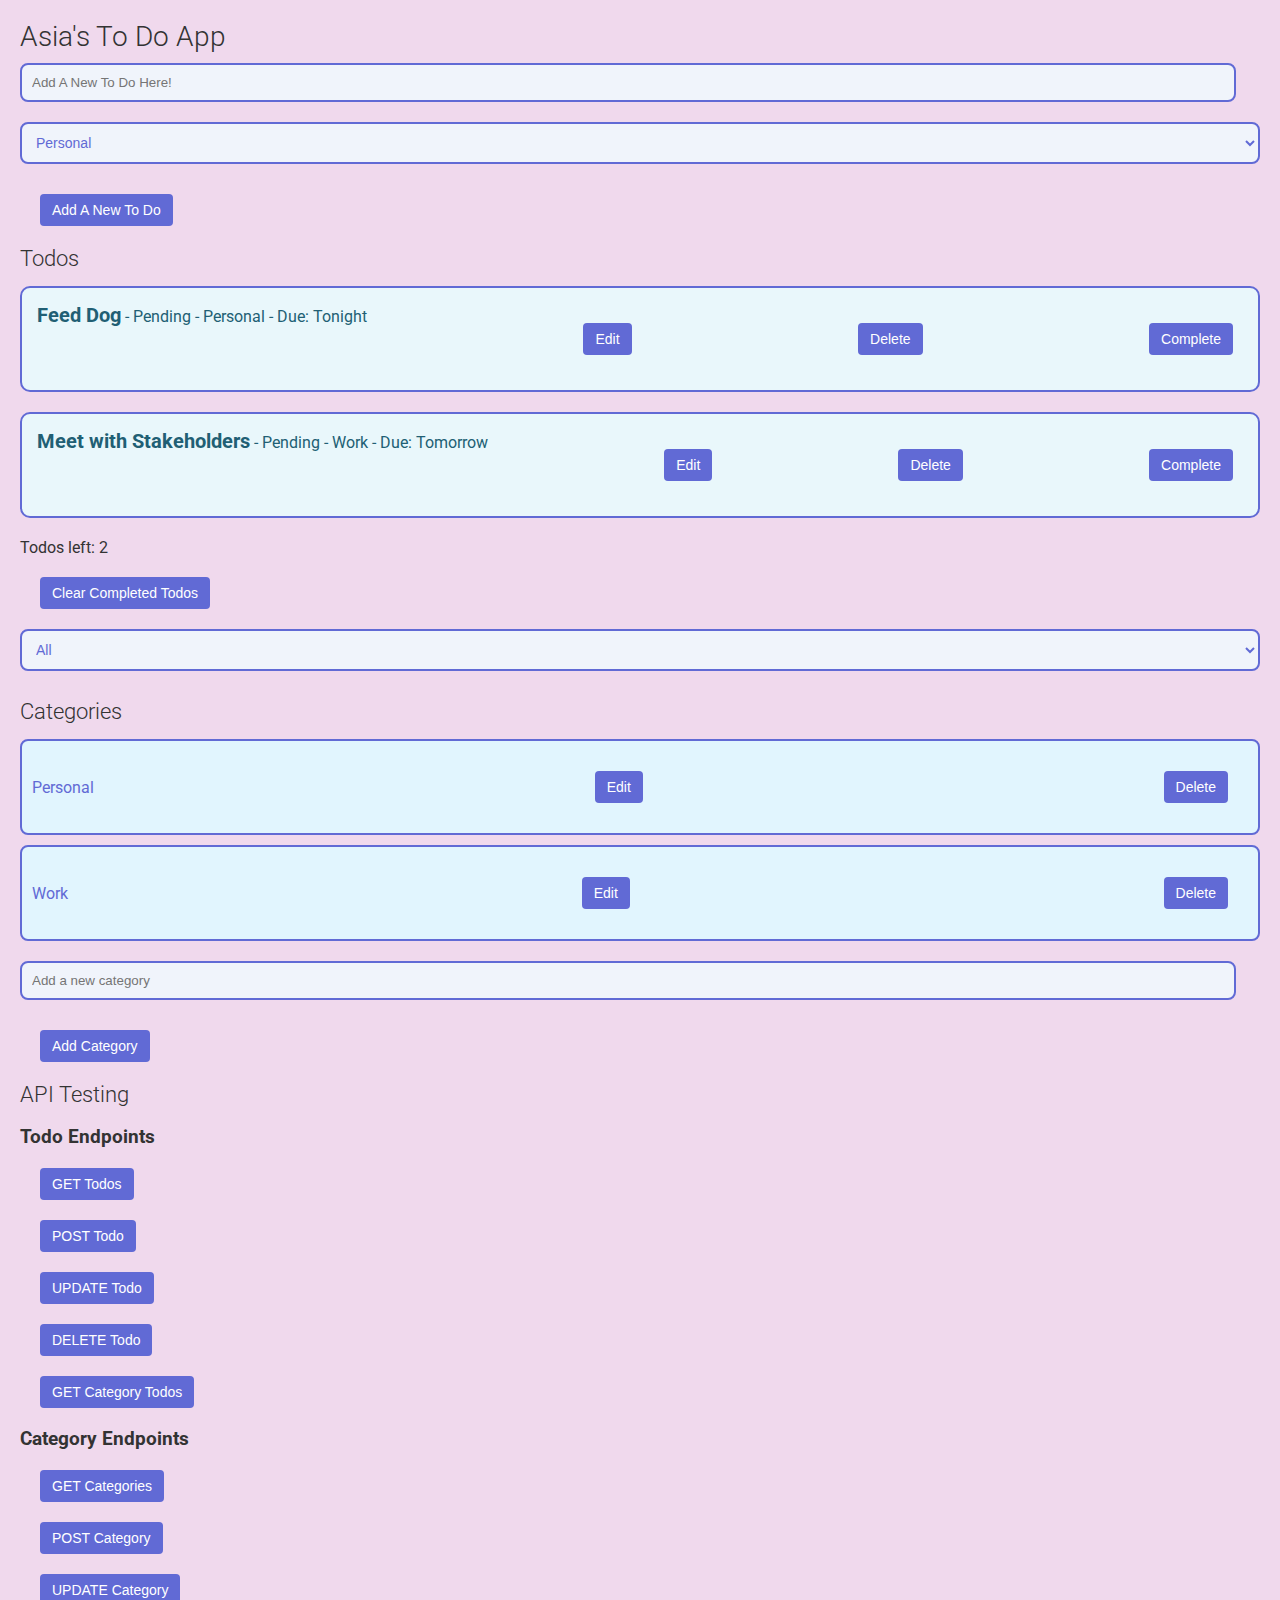
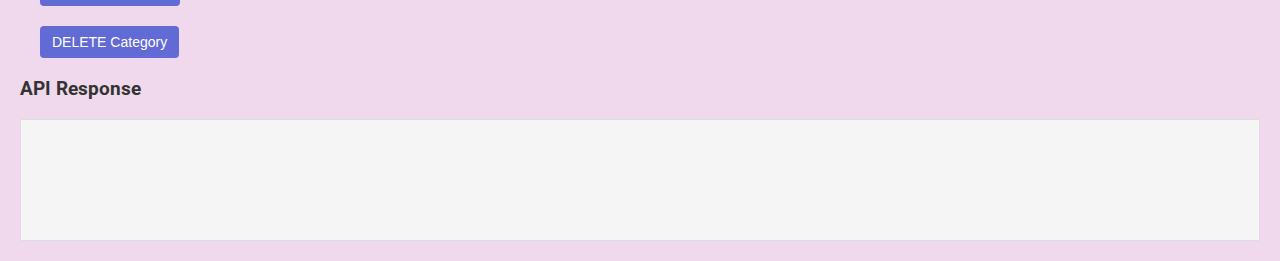
==== public/index.html @ 3effbf72 "update everything, implement api, create server.js file, update index.js with event listeners for bu" ====
<!DOCTYPE html>
<html lang="en">

<head>
    <meta charset="UTF-8">
    <meta name="viewport" content="width=device-width, initial-scale=1.0">
    <link rel="stylesheet" href="index.css">
    <link rel="preconnect" href="https://fonts.googleapis.com">
    <link rel="preconnect" href="https://fonts.gstatic.com" crossorigin>
    <link href="https://fonts.googleapis.com/css2?family=Roboto:wght@300;500;700&display=swap" rel="stylesheet">
    <title>Asia's To Do App</title>
</head>

<body>
    <div id="app">
        <h1>Asia's To Do App</h1>


        <div class="todo-management">
            <input type="text" id="todo-input" placeholder="Add A New To Do Here!" />
            <select id="category-select">
                <option value="Personal">Personal</option>
                <option value="Work">Work</option>
                <option value="Other">Other</option>
            </select>
            <button id="add-todo-btn">Add A New To Do</button>
        </div>


        <div class="todo-section">
            <h2>Todos</h2>
            <div id="todo-list"></div>
            <div id="todo-count"></div>
            <button id="clear-completed-btn">Clear Completed Todos</button>
            <select id="category-filter">
                <option value="All">All Categories</option>
                <option value="Personal">Personal</option>
                <option value="Work">Work</option>
                <option value="Other">Other</option>
            </select>
        </div>

        <div class="category-section">
            <h2>Categories</h2>
            <div id="category-list"></div>
            <input type="text" id="new-category-input" placeholder="Add a new category" />
            <button id="add-category-btn">Add Category</button>
        </div>
        <div class="api-testing">
            <h2>API Testing</h2>
            <div class="endpoint-testing">
                <h3>Todo Endpoints</h3>
                <button id="get-todos">GET Todos</button>
                <button id="post-todo">POST Todo</button>
                <button id="put-todo">UPDATE Todo</button>
                <button id="delete-todo">DELETE Todo</button>
                <button id="get-category-todos">GET Category Todos</button>
            </div>
            <div class="category-testing">
                <h3>Category Endpoints</h3>
                <button id="get-categories">GET Categories</button>
                <button id="post-category">POST Category</button>
                <button id="put-category">UPDATE Category</button>
                <button id="delete-category">DELETE Category</button>
            </div>
            <div id="api-response">
                <h3>API Response</h3>
                <pre id="response-output"></pre>
            </div>
        </div>
    </div>

    <script src="index.js"></script>
</body>

</html>
---- public/index.css ----
body {
  font-family: 'Roboto', sans-serif;
  margin: 20px;
  background-color: #f0d9ed; 
  color: #333;
}


.todo-item {
  background-color: #e9f7fb;
  border: 2px solid #616ad5;
  border-radius: 10px;
  padding: 15px;
  margin-bottom: 20px;
  display: flex;
 
  justify-content: space-between;
  align-items: flex-start;
}


.todo-item strong {
  font-size: 20px;
  margin-bottom: 10px;
  color: #215f74;
}

.todo-item span {
  font-size: 16px;
  color: #215f74;
  margin-bottom: 10px;
}


.todo-edit-form {
  margin-top: 10px;
  display: none; 
  flex-direction: column; 
}

.todo-edit-form input {
  margin-bottom: 10px;
  padding: 10px;
  border-radius: 5px;
  border: 1px solid #ccc;
  font-size: 14px;
}


button {
  display: block;
  background-color: #616ad5;
  color: white;
  border: none;
  border-radius: 4px;
  padding: 8px 12px;
  cursor: pointer;
  transition: background-color 0.3s ease;
  font-size: 14px;
  margin: 20px;
}

button:hover {
  background-color: #4b54ba;
}


.todo-item button {
  margin-right: 10px;
}


.todo-edit-form button {
  margin-right: 5px;
  padding: 6px 10px;
  font-size: 13px;
}

input[type="text"] {
  background-color: #f0f4fb;
  border: 1px solid #616ad5;
  border-radius: 8px;
  padding: 10px;
  margin-bottom: 15px;
  width: 100%;
  box-sizing: border-box;
}


#todo-input {
  padding: 10px;
  margin-bottom: 20px;
  border: 2px solid #616ad5;
  border-radius: 8px;
  width: calc(100% - 24px); 
}


h1, h2 {
  font-family: 'Roboto', sans-serif;
  font-weight: 300;
  color: #333;
}

h1 {
  margin-bottom: 10px;
  font-size: 28px;
}

h2 {
  margin-bottom: 15px;
  font-size: 22px;
}

.category-item {
  background-color: #e1f5fe;
  border: 2px solid #616ad5;
  border-radius: 8px;
  padding: 10px;
  margin-bottom: 10px;
  display: flex;
  justify-content: space-between;
  align-items: center;
}

.category-item span {
  font-size: 16px;
  color: #616ad5;
}

.category-item button {
  margin-left: 10px;
  background-color: #616ad5;
}

.category-item button:hover {
  background-color: #616ad5;
}

#category-list {
  margin-bottom: 20px;
}

#new-category-input {
  padding: 10px;
  margin-bottom: 10px;
  border: 2px solid #616ad5;
  border-radius: 8px;
  width: calc(100% - 24px);
}


select {
  padding: 10px;
  margin-bottom: 10px;
  border: 2px solid #616ad5;
  border-radius: 8px;
  background-color: #f0f4fb;
  color: #616ad5;
  font-size: 14px;
  cursor: pointer;
  width: 100%; 
  box-sizing: border-box;
}

select:hover {
  border-color: #4b54ba; 
}

select:focus {
  outline: none; 
  border-color: #4b54ba; 
  box-shadow: 0 0 5px rgba(97, 106, 213, 0.5); 
}

#response-output {
  background-color: #f5f5f5;
  padding: 10px;
  border: 1px solid #ddd;
  margin-top: 10px;
  min-height: 100px;
  white-space: pre-wrap;
}
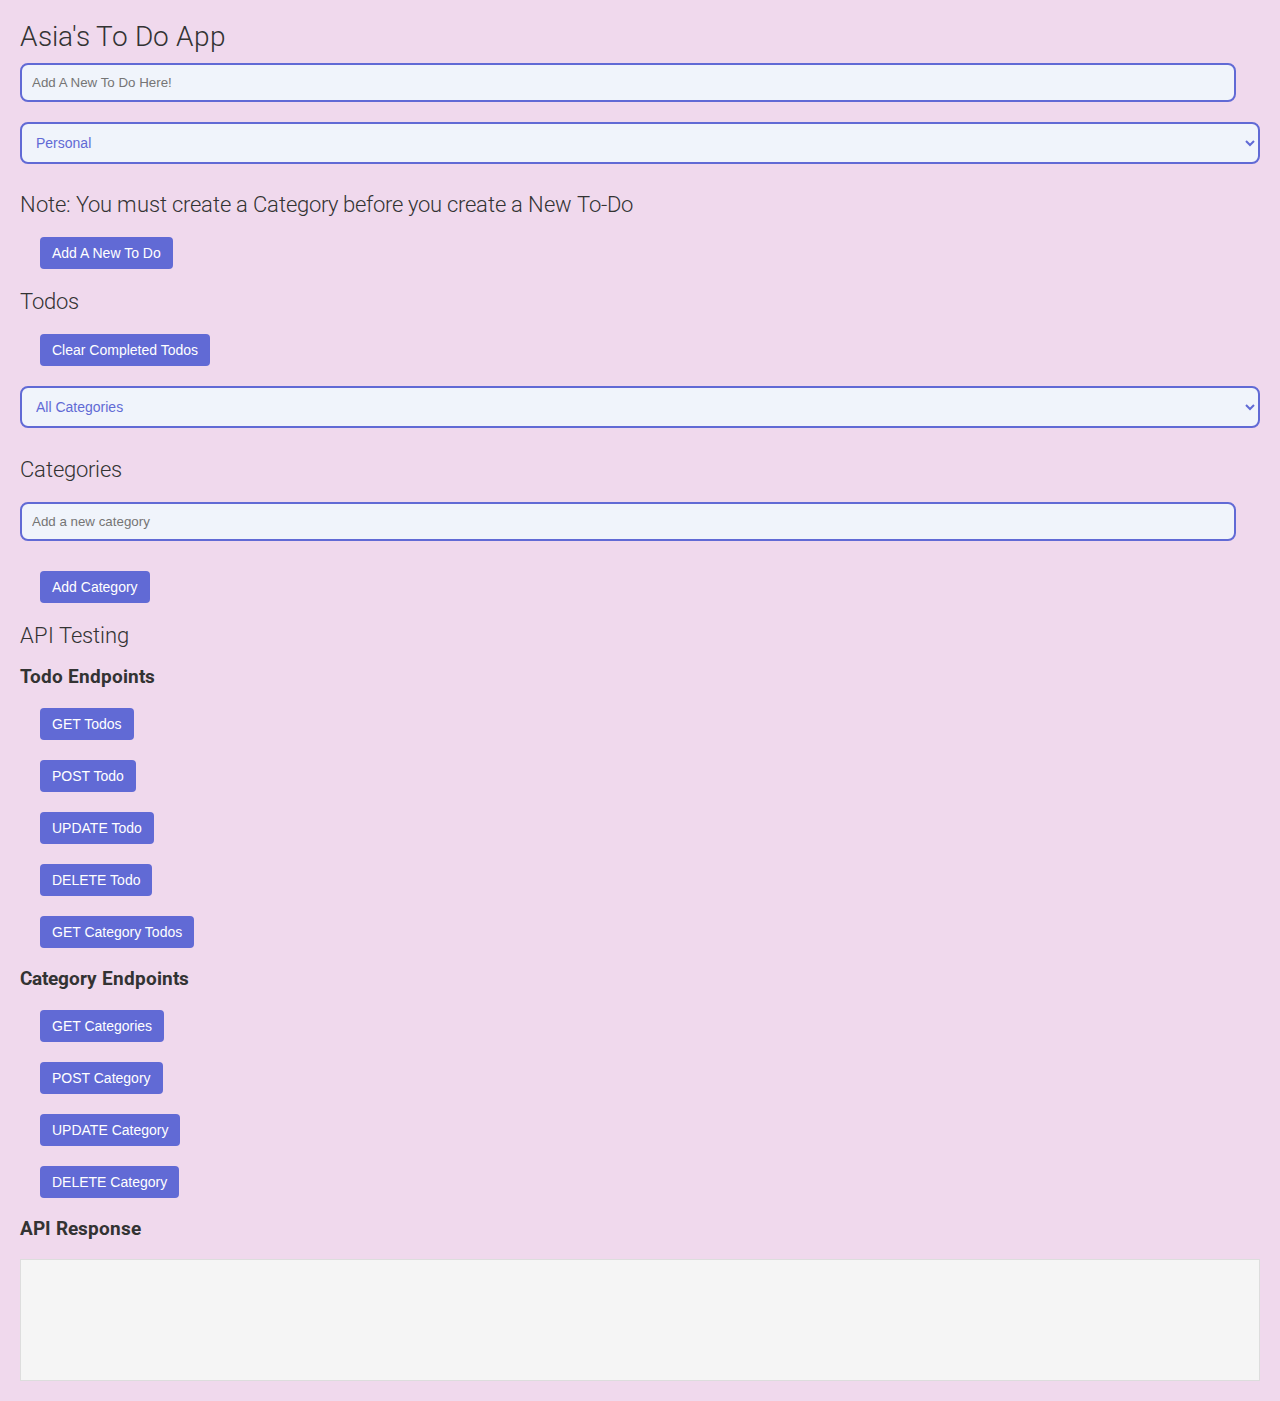
==== commit 364ef079: "update the backend using mongodb, update the index.js so it correlates and debug changes" ====
--- a/public/index.html
+++ b/public/index.html
@@ -23,6 +23,7 @@
                 <option value="Work">Work</option>
                 <option value="Other">Other</option>
             </select>
+            <h2>Note: You must create a Category before you create a New To-Do</h2>
             <button id="add-todo-btn">Add A New To Do</button>
         </div>
 
